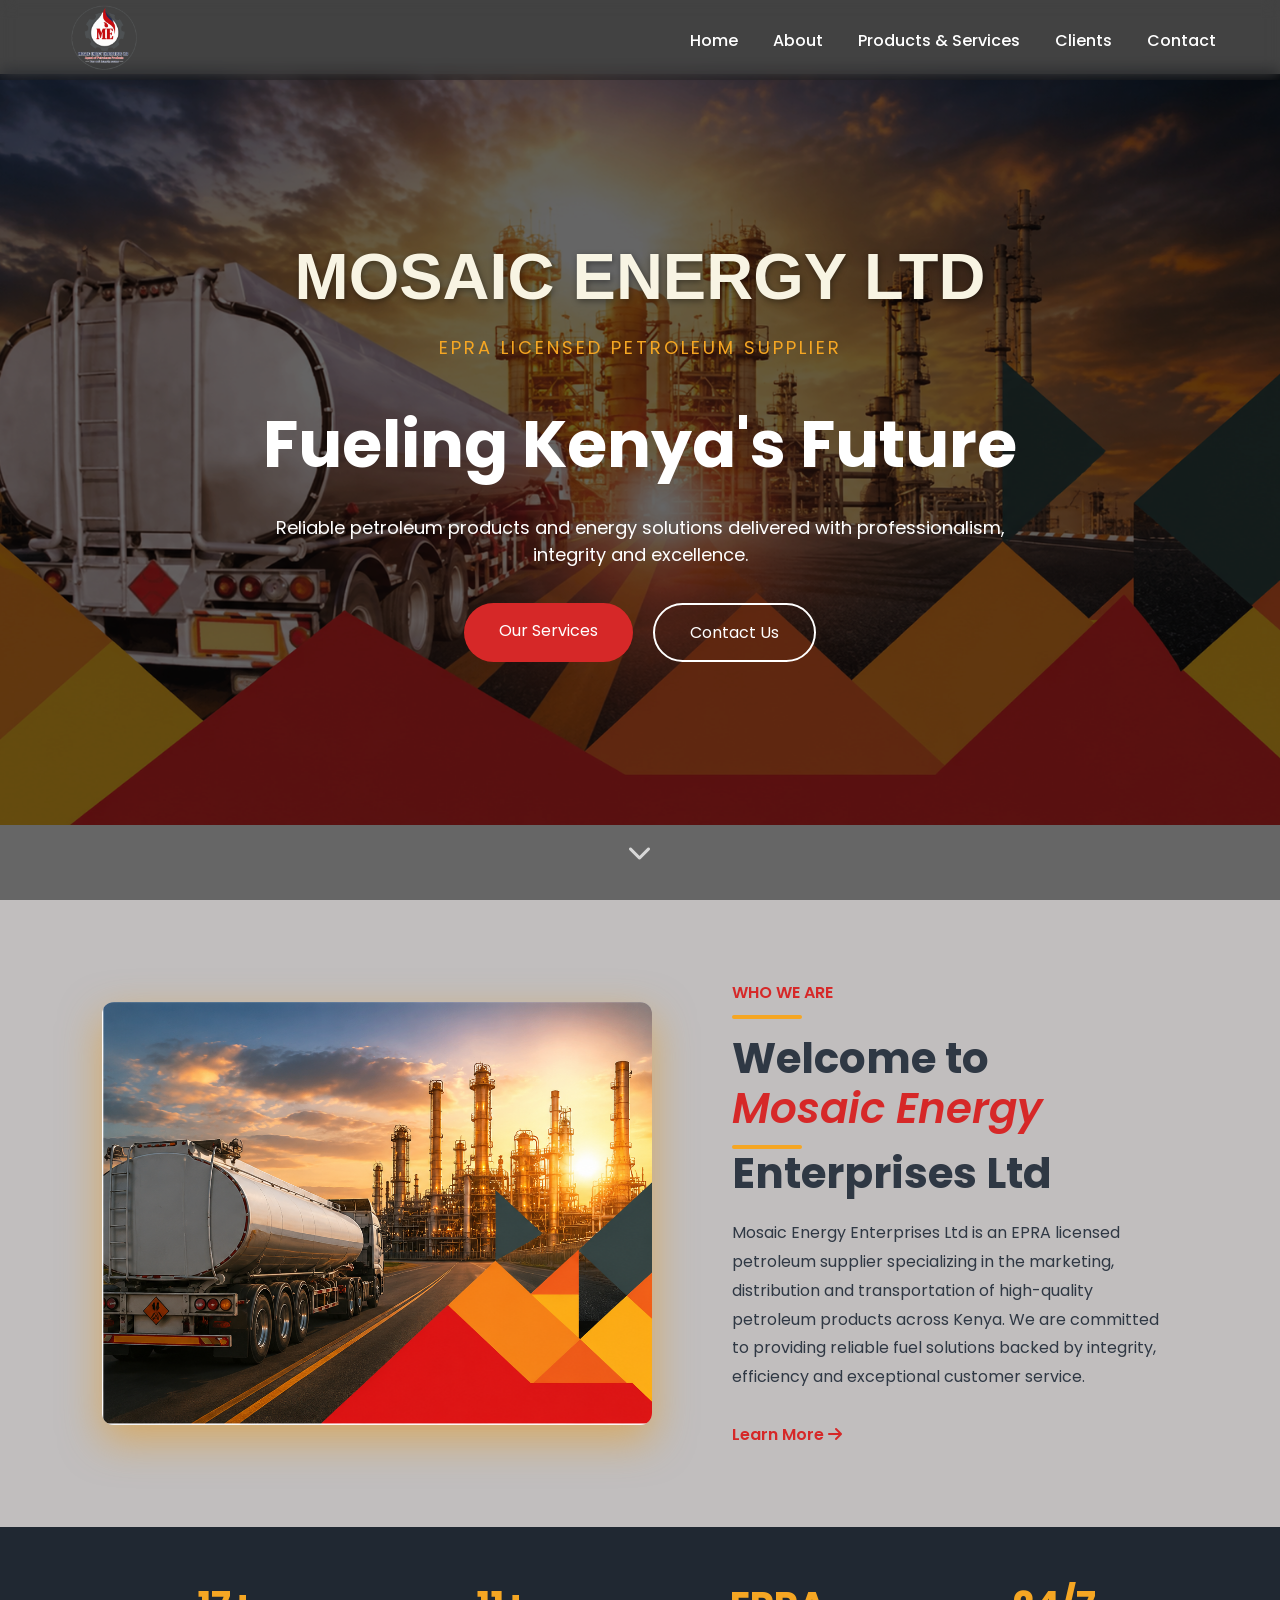
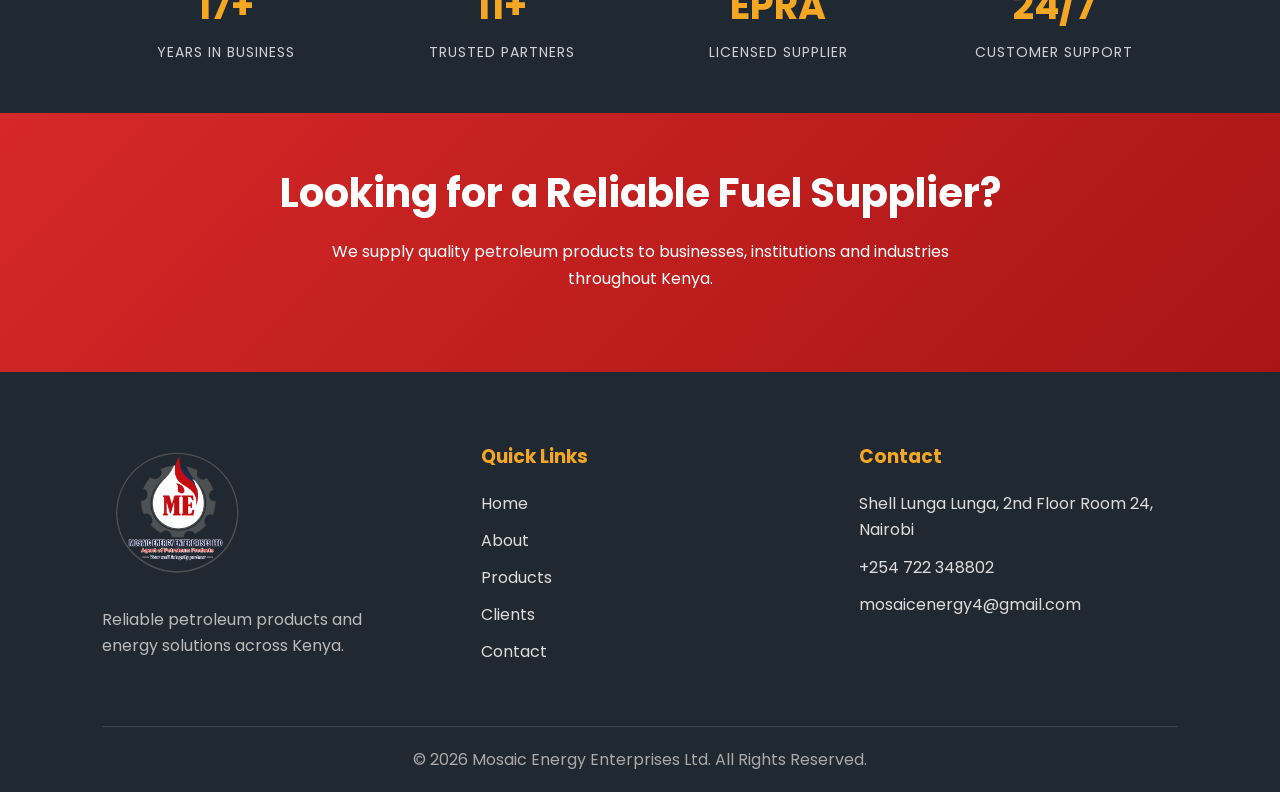
==== index.html @ 4f878bca "Fix HTML formatting and update styles" ====
<!DOCTYPE html>
<html lang="en">

<head>

    <!--==================== META ====================-->

    <meta charset="UTF-8">

    <meta name="viewport"
          content="width=device-width, initial-scale=1.0">

    <title>Mosaic Energy Enterprises Ltd</title>

    <meta name="description"
          content="Mosaic Energy Enterprises Ltd is an EPRA licensed supplier of petroleum products and energy solutions across Kenya.">

    <!--==================== FAVICON ====================-->

    <link rel="icon"
          href="favicon.png">

    <!--==================== GOOGLE FONTS ====================-->

    <link rel="preconnect"
          href="https://fonts.googleapis.com">

    <link rel="preconnect"
          href="https://fonts.gstatic.com"
          crossorigin>

    <link href="https://fonts.googleapis.com/css2?family=Poppins:wght@300;400;500;600;700;800&display=swap"
          rel="stylesheet">

    <!--==================== FONT AWESOME ====================-->

    <link rel="stylesheet"
          href="https://cdnjs.cloudflare.com/ajax/libs/font-awesome/6.7.2/css/all.min.css">

    <!--==================== CSS ====================-->

    <link rel="stylesheet"
          href="style.css">

</head>

<body>


<!--==================== HEADER ====================-->

<header>

    <nav class="navbar">

        <a href="index.html"
           class="logo">

            <img src="logo.png"
                 alt="Mosaic Energy Logo">

        </a>


        <ul class="nav-links">

            <li><a href="index.html"
                   class="active">Home</a></li>

            <li><a href="about.html">About</a></li>

            <li><a href="products.html">Products & Services</a></li>

            <li><a href="clients.html">Clients</a></li>

            <li><a href="contact.html">Contact</a></li>

        </ul>
<button class="menu-btn" aria-label="Toggle navigation menu" aria-expanded="false">
    ☰
</button>


        </a>

    </nav>

</header>

<main>

<!--==================== HERO ====================-->

<section class="hero">

    <div class="hero-overlay"></div>

    <div class="hero-content">
<h1 style="font-family:'Outfit',sans-serif; color:#F8F4E3; font-weight:700; text-shadow: 1px 2px 6px rgba(0,0,0,0.4)"> MOSAIC ENERGY LTD</h1>

        <p class="hero-subtitle">

            EPRA LICENSED PETROLEUM SUPPLIER

        </p>

        <h1>

            Fueling Kenya's Future

        </h1>

        <p>

            Reliable petroleum products and energy
            solutions delivered with professionalism,
            integrity and excellence.

        </p>

        <div class="hero-buttons">

            <a href="services.html"
               class="btn-primary">

                Our Services

            </a>

            <a href="contact.html"
               class="btn-secondary">

                Contact Us

            </a>

        </div>

    </div>

    <a href="#welcome"
       class="scroll-down">

        <i class="fa-solid fa-chevron-down"></i>

    </a>

</section>



<!--==================== WELCOME ====================-->

<section class="welcome"
         id="welcome">

    <div class="welcome-image">

        <img src="about.png"
             alt="Fuel Tanker"
             loading="lazy">

    </div>


    <div class="welcome-text">

        <span>

            WHO WE ARE

        </span>

        <h2>

            Welcome to
            <span class="tahoma">Mosaic Energy</span> Enterprises Ltd

        </h2>

        <p>

            Mosaic Energy Enterprises Ltd is an EPRA licensed
            petroleum supplier specializing in the marketing,
            distribution and transportation of high-quality
            petroleum products across Kenya. We are committed
            to providing reliable fuel solutions backed by
            integrity, efficiency and exceptional customer
            service.

        </p>

        <a href="about.html"
        class="learn-btn">

            Learn More

            <i class="fa-solid fa-arrow-right"></i>

        </a>

    </div>

</section>

<!--==================== STATS ====================-->

<section class="stats">

    <div class="stat">
        <h3>17+</h3>
        <p>Years in Business</p>
    </div>

    <div class="stat">
        <h3>11+</h3>
        <p>Trusted Partners</p>
    </div>

    <div class="stat">
        <h3>EPRA</h3>
        <p>Licensed Supplier</p>
    </div>

    <div class="stat">
        <h3>24/7</h3>
        <p>Customer Support</p>
    </div>

</section>

<!--==================== CALL TO ACTION ====================-->

<section class="cta">

    <h2>

        Looking for a Reliable Fuel Supplier?

    </h2>

    <p>

        We supply quality petroleum products
        to businesses, institutions and industries
        throughout Kenya.

    </p>



</section>

</main>

<!--==================== FOOTER ====================-->

<footer>

    <div class="footer-container">

        <div class="footer-logo">

            <img src="logo.png"
                alt="Mosaic Energy Logo">

            <p>

                Reliable petroleum products and energy
                solutions across Kenya.

            </p>

        </div>


        <div class="footer-links">

            <h3>

                Quick Links

            </h3>

            <a href="index.html">Home</a>

            <a href="about.html">About</a>

            <a href="products.html">Products</a>

            <a href="clients.html">Clients</a>

            <a href="contact.html">Contact</a>

        </div>


        <div class="footer-contact">

            <h3>

                Contact

            </h3>

            <p>

                Shell Lunga Lunga,
                2nd Floor Room 24,
                Nairobi

            </p>

            <p>

                +254 722 348802

            </p>

            <p>

                mosaicenergy4@gmail.com

            </p>

        </div>

    </div>

    <div class="copyright">

        <p>

            © 2026 Mosaic Energy Enterprises Ltd.
            All Rights Reserved.

        </p>

    </div>

    

</footer>



<!--==================== JAVASCRIPT ====================-->

<script src="script.js"></script>

</body>

</html>
---- style.css ----
/*=========================
        GOOGLE FONT
==========================*/

@import url('https://fonts.googleapis.com/css2?family=Poppins:wght@300;400;500;600;700&display=swap');

/*=========================
        VARIABLES
==========================*/

:root{
    --color-primary:#d62828;
    --color-primary-dark:#a91515;
    --color-accent:#f5a623;
    --color-text:#2f3844;
    --color-text-light:#555;
    --color-bg-alt:#f7f7f7;
    --color-footer:#202832;
    --radius:12px;
    --shadow-sm:0 5px 20px rgba(0,0,0,.08);
    --shadow-md:0 15px 35px rgba(0,0,0,.12);
    --transition:.3s ease;
}

/*=========================
        RESET
==========================*/

*{
    margin:0;
    padding:0;
    box-sizing:border-box;
}

html{
    scroll-behavior:smooth;
}

body{
    font-family:'Poppins',sans-serif;
    color:var(--color-text);
    background:#fff;
    overflow-x:hidden;
}

img{
    max-width:100%;
    display:block;
}

a{
    text-decoration:none;
}

ul{
    list-style:none;
}

section{
    padding:80px 8%;
}

html, body {
    overflow-x: hidden;
    width: 100%;
}

/*=========================
        HEADER
==========================*/

header{
    position:fixed;
    top:0;
    left:0;
    width:100%;
    background:rgba(0,0,0,.35);
    backdrop-filter:blur(8px);
    z-index:1000;
    padding: 20px 0;
    transition: all .3s ease;
}

header.scrolled{
    background:rgba(15,17,20,.92);
    padding:12px 0;
    box-shadow:0 10px 30px rgba(0,0,0,.25);
}

/*=========================
    ACCESSIBILITY
==========================*/

a:focus-visible,
button:focus-visible,
input:focus-visible,
textarea:focus-visible{
    outline:2px solid var(--color-accent);
    outline-offset:3px;
}


.navbar{
    width:90%;
    max-width:1300px;
    margin:auto;
    display:flex;
    justify-content:space-between;
    align-items:center;
    padding:10px 0;
    height:40px;
}

.logo img{
    width:80px;
}

.nav-links{
    display:flex;
    gap:35px;
    align-items: center;
}

.nav-links a{
    color:#fff;
    font-weight:500;
    transition:.3s;
}

.nav-links a:hover,
.active{
    color:var(--color-accent);
}



/*=========================
        HERO
==========================*/

.hero{
    height:100vh;
    background:url(hero.png) center/cover no-repeat;
    display:flex;
    justify-content:center;
    align-items:center;
    text-align:center;
    position:relative;
}

.hero-overlay{
    position:absolute;
    inset:0;
    background:rgba(0,0,0,.6);
}

.hero-content{
    position:relative;
    color:#fff;
    width:80%;
    max-width:800px;
}

.hero-subtitle{
    color:var(--color-accent);
    letter-spacing:3px;
    margin-bottom:15px;
}

.hero h1{
    font-size:65px;
    margin-bottom:20px;
}

.hero-content p{
    font-size:18px;
    margin-bottom:35px;
}

.hero-buttons{
    display:flex;
    justify-content:center;
    gap:20px;
}

.btn-primary,
.btn-secondary{
    padding:15px 35px;
    border-radius:30px;
    transition:.3s;
}

.btn-primary{
    background:var(--color-primary);
    color:#fff;
}

.btn-primary:hover{
    background:var(--color-accent);
}

.btn-secondary{
    border:2px solid #fff;
    color:#fff;
}

.btn-secondary:hover{
    background:#fff;
    color:var(--color-primary);
}

.scroll-down{
    position:absolute;
    bottom:30px;
    left:50%;
    transform:translateX(-50%);
    color:rgba(255,255,255,.75);
    font-size:24px;
    animation:bounce 2s infinite;
    transition:var(--transition);
}

.scroll-down:hover{
    color:#fff;
}

@keyframes bounce{
    50%{
        transform:translate(-50%,10px);
    }
}


/*=========================
        WELCOME
==========================*/

.welcome{
    background:#c1bebe;
    display:flex;
    align-items:center;
    gap:80px;
    min-height:600px;
}


.welcome-text{
    flex:1;
}

.welcome-image img{
    width:100%;
    max-width:550px;
    border-radius:12px;
    box-shadow:0 15px 40px rgba(238,150,10,.5);
    flex:1;
}

.welcome-text span{
    color:var(--color-primary);
    font-weight:600;
}

.welcome-text span::after{
    content:"";
    display:block;
    width:70px;
    height:4px;
    background:var(--color-accent);
    margin-top:10px;
    border-radius:20px;
}
.tahoma{
    display:inline-block;
    font-family:'Poppins', sans-serif;
    font-style:italic;
    color:var(--color-primary);
    font-weight:700;
}

.welcome-text h2{
    font-size:42px;
    line-height:1.2;
    margin:15px 0 20px;
}
.welcome-text p{
    max-width:600px;
    margin-bottom:30px;
    line-height:1.8;
}

.learn-btn{
    color:var(--color-primary);
    font-weight:600;
}

.learn-btn:hover{
    color:var(--color-accent);
}

/*=========================
        CTA
==========================*/

.cta{
    background:linear-gradient(135deg,var(--color-primary),var(--color-primary-dark));
    color:#fff;
    text-align:center;
    padding: 50px 8%;
}

.cta h2{
    font-size:40px;
    margin-bottom:15px;
}

.cta p{
    max-width:650px;
    margin:0 auto 30px;
    line-height:1.7;
}

.cta .btn-primary{
    background:#fff;
    color:var(--color-primary);
    display:inline-block;
}

.cta .btn-primary:hover{
    background:var(--color-accent);
    color:#fff;
    transform:translateY(-3px);
}

.cta .btn-primary{
    transition:.3s ease;
}
/*=========================
        FOOTER
==========================*/

footer{
    background:var(--color-footer);
    color:#fff;
    padding:70px 8% 20px;
}

.footer-container{
    display:flex;
    justify-content:space-between;
    gap:60px;
    max-width:1200px;
    margin:auto;
}

.footer-logo,
.footer-links,
.footer-contact{
    flex:1;
}

.footer-logo img{
    width:150px;
    margin-bottom:15px;
}

.footer-logo p{
    color:#bbb;
    line-height:1.6;
}

.footer-links h3,
.footer-contact h3{
    color:var(--color-accent);
    margin-bottom:20px;
}

.footer-links a{
    display:block;
    color:#ddd;
    margin:12px 0;
    transition:.3s;
}

.footer-links a:hover{
    color:var(--color-accent);
    padding-left:5px;
}

.footer-contact p{
    color:#ddd;
    margin-bottom:12px;
    line-height:1.6;
}

.copyright{
    text-align:center;
    margin-top:50px;
    border-top:1px solid rgba(255,255,255,.15);
    padding-top:20px;
    color:#aaa;
}

.menu-btn{
    display:none;
    background:none;
    border:none;
    color:#fff;
    font-size:30px;
    cursor:pointer;
}


/*=========================
        ABOUT PAGE
==========================*/

/*=========================
        PAGE BANNER
==========================*/

.page-banner{
    height:45vh;
    background:url(hero.png) center/cover no-repeat;
    position:relative;
    display:flex;
    justify-content:center;
    align-items:center;
    text-align:center;
    margin-top:10px;
}

.banner-overlay{
    position:absolute;
    inset:0;
    background:rgba(0,0,0,.6);
}

.banner-content{
    position:relative;
    color:#fff;
}

.banner-content h1{
    font-size:55px;
    font-weight:700;
    letter-spacing:2px;
}

/*=========================
        ABOUT
==========================*/

.about-page{
    padding:80px 8%;
    display:flex;
    align-items:center;
    gap:70px;
    background:#fff;
}

.about-image,
.about-text{
    flex:1;
}

.about-image img{
    width:100%;
    border-radius:12px;
    box-shadow:0 15px 40px rgba(0,0,0,.15);
}

.about-text span{
    color:var(--color-primary);
    font-weight:600;
    letter-spacing:2px;
}

.about-text h2{
    font-size:45px;
    color:var(--color-text);
    margin:15px 0 25px;
}

.about-text p{
    color:#555;
    line-height:1.8;
    margin-bottom:20px;
}

.about-text a{
    color:var(--color-primary);
    font-weight:600;
}

.about-text a:hover{
    color:var(--color-accent);
}

/*=========================
    ABOUT SCROLL ANIMATION
==========================*/

.about-image,
.about-text{
    opacity:0;
    transition:all 1s ease;
}

.about-image{
    transform:translateX(-80px);
}

.about-text{
    transform:translateX(80px);
}

.about-image.show,
.about-text.show{
    opacity:1;
    transform:translateX(0);
}

/*=========================
      MISSION & VISION
==========================*/

.mission{
    background:#f7f7f7;
    padding:80px 8%;
    display:grid;
    grid-template-columns:repeat(2,1fr);
    gap:35px;
}

.card{
    background:#fff;
    padding:40px;
    border-radius:12px;
    box-shadow:0 10px 30px rgba(0,0,0,.08);
    transition:.3s;
}

.card:hover{
    transform:translateY(-8px);
}

.card h2{
    color:var(--color-primary);
    margin-bottom:20px;
    font-size:30px;
}



.card p{
    line-height:1.8;
    color:#555;
}

/*=========================
    CORPORATE OBJECTIVES
==========================*/

.objectives{
    padding:80px 8% 0;
    background:#fff;
}

.objectives h2{
    text-align:center;
    font-size:40px;
    color:var(--color-text);
    margin-bottom:40px;
}

.objectives ul,
.objectives1 ul{
    max-width:1100px;
    margin:0 auto;
    display:grid;
    grid-template-columns:repeat(2,1fr);
    gap:18px;
}

.objectives1{
    padding:0 8% 80px;
    background:#fff;
}

.objectives li,
.objectives1 li{
    background:#f4f3f3;
    padding:18px 25px;
    border-left:5px solid var(--color-primary);
    border-radius:8px;
    box-shadow:var(--shadow-sm);
    line-height:1.7;
    transition:var(--transition);
    display:flex;
    align-items:center;
    gap:12px;
}

.objectives li:hover,
.objectives1 li:hover{
    transform:translateY(-4px);
    box-shadow:var(--shadow-md);
}

.objectives li i,
.objectives1 li i{
    color:var(--color-primary);
    font-size:18px;
}

@media(max-width:700px){
    .objectives ul,
    .objectives1 ul{
        grid-template-columns:1fr;
    }
}

/*=========================
      COMPANY VALUES
==========================*/

.company-values{
    padding:80px 8%;
    background:#f4f4f4;
}

.company-values h2{
    text-align:center;
    font-size:40px;
    color:var(--color-text);
    margin-bottom:50px;
}

.values-grid{
    display:grid;
    grid-template-columns:repeat(3,1fr);
    gap:30px;
}

.value-card{
    background:#fff;
    padding:30px;
    border-radius:12px;
    box-shadow:0 10px 25px rgba(0,0,0,.08);
    transition:.3s;
}

.value-card:hover{
    transform:translateY(-8px);
}

.value-card h3{
    color:var(--color-primary);
    margin-bottom:18px;
    font-size:24px;
}

.value-card p{
    color:#555;
    line-height:1.8;
}

.value-card ul{
    padding-left:20px;
}

.value-card li{
    margin-bottom:10px;
    color:#555;
    line-height:1.7;
}

/*==clients==*/
.client {
    display: flex;
    justify-content: center;
    align-items: center;
    gap: 40px;
    flex-wrap: wrap;
    padding: 30px;
}

.client-intro{
    text-align:center;
    max-width:650px;
    margin:-25px auto 30px;
    color:var(--color-text-light);
    line-height:1.7;
}

.client-card {
    width: 120px;
    padding: 10px;
    background: transparent;
    border-radius: 0;
    box-shadow: none;
    text-align: center;
    transition: transform var(--transition);
}

.client-card img {
    width: 70px;
    height: 50px;
    object-fit: contain;
}

.client-card h3 {
    font-size: 0.85rem;
    font-weight: 500;
    color: var(--color-primary);
    margin-top: 8px;
    font-family: 'Poppins', sans-serif;
}

.client-card:hover {
    transform: translateY(-3px);
}

/*=========================
        STATS STRIP
==========================*/

.stats{
    background:var(--color-footer);
    color:#fff;
    padding:50px 8%;
    display:grid;
    grid-template-columns:repeat(4,1fr);
    gap:30px;
    text-align:center;
}

.stats .stat h3{
    font-size:38px;
    color:var(--color-accent);
    margin-bottom:8px;
    font-weight:700;
}

.stats .stat p{
    color:#cfd3d8;
    letter-spacing:1px;
    font-size:14px;
    text-transform:uppercase;
}

@media(max-width:700px){
    .stats{
        grid-template-columns:repeat(2,1fr);
    }
}

/*=========================
    PRODUCTS / SERVICES CARDS
==========================*/

.products-page,
.services-grid{
    max-width:1200px;
    margin:0 auto;
}

.products-page h1{
    text-align:center;
    font-size:40px;
    color:var(--color-text);
    margin-bottom:45px;
}

.products-page .value-card,
.services-grid .card{
    display:flex;
    flex-direction:column;
    gap:14px;
}

.products-page{
    display:grid;
    grid-template-columns:repeat(3,1fr);
    gap:30px;
    padding:80px 8%;
}
.products-head h2{
    font-size: 40px;
}
.services-grid{
    display:grid;
    grid-template-columns:repeat(2,1fr);
    gap:30px;
    padding:80px 8%;
}

.card-icon,
.value-card .card-icon{
    width:56px;
    height:56px;
    border-radius:50%;
    background:rgba(214,40,40,.1);
    display:flex;
    align-items:center;
    justify-content:center;
    font-size:24px;
    color:var(--color-primary);
}

.services-grid .card h2{
    font-size:22px;
    color:var(--color-text);
}

.services-grid .card p{
    color:var(--color-text-light);
}

@media(max-width:900px){
    .products-page{
        grid-template-columns:repeat(2,1fr);
    }
    .services-grid{
        grid-template-columns:1fr;
    }
}

@media(max-width:600px){
    .products-page{
        grid-template-columns:1fr;
        padding:60px 20px;
    }
}

/*=========================
        CONTACT PAGE
==========================*/

.contact-container{
    max-width:1100px;
    margin:0 auto;
    display:grid;
    grid-template-columns:1fr 1.3fr;
    gap:60px;
    padding:80px 8%;
}

.contact-info h2{
    font-size:34px;
    color:var(--color-text);
    margin-bottom:20px;
}

.contact-info > p{
    color:var(--color-text-light);
    margin-bottom:30px;
    line-height:1.7;
}

.contact-detail{
    display:flex;
    align-items:flex-start;
    gap:16px;
    margin-bottom:26px;
}

.contact-detail i{
    width:44px;
    height:44px;
    min-width:44px;
    border-radius:50%;
    background:rgba(214,40,40,.1);
    color:var(--color-primary);
    display:flex;
    align-items:center;
    justify-content:center;
    font-size:16px;
}

.contact-detail h4{
    font-size:15px;
    color:var(--color-text);
    margin-bottom:4px;
}

.contact-detail p{
    color:var(--color-text-light);
    line-height:1.6;
}

.map-container {
    background: white;
    padding: 25px;
    border-radius: 15px;
    box-shadow: 0 5px 20px rgba(0,0,0,0.08);
}

.map-container h2 {
    margin-bottom: 10px;
}

.map-container p {
    margin-bottom: 20px;
}

.map-container iframe {
    width: 100%;
    height: 350px;
    border-radius: 12px;
}

@media(max-width:900px){
    .contact-container{
        grid-template-columns:1fr;
    }
}

@media(max-width:600px){
    .form-row{
        grid-template-columns:1fr;
    }
    .contact-form{
        padding:30px 22px;
    }
}

/*=========================
    RESPONSIVE
==========================*/

@media(max-width:900px){

    .about-page{
        flex-direction:column;
        text-align:center;
    }

    .about-image img{
        max-width:500px;
        margin:auto;
    }

    .mission{
        grid-template-columns:1fr;
    }

    .values-grid{
        grid-template-columns:repeat(2,1fr);
    }

}

@media(max-width:600px){

    .page-banner{
        height:30vh;
    }

    .banner-content h1{
        font-size:38px;
    }

    .about-page{
        padding:60px 20px;
    }

    .about-text h2{
        font-size:34px;
    }

    .about-image img{
        max-width:280px;
    }

    .mission{
        padding:60px 20px;
    }

    .card{
        padding:25px;
    }

    .objectives{
        padding:60px 20px;
    }

    .objectives h2,
    .company-values h2{
        font-size:30px;
    }

    .company-values{
        padding:60px 20px;
    }

    .values-grid{
        grid-template-columns:1fr;
    }

}
/*=========================
        RESPONSIVE
==========================*/
@media (max-width:900px){

    .navbar{
        width:95%;
    }

    .nav-links{
        gap:20px;
    }

    .nav-links a{
        font-size:14px;
    }

    .quote-btn{
        padding:12px 18px;
        margin-left:20px;
    }

    .hero h1{
        font-size:50px;
    }

    .welcome{
        flex-direction:column;
        text-align:center;
    }

    .welcome-image img{
        width:400px;
        margin:auto;
    }

    .footer-container{
        flex-direction:column;
        text-align:center;
    }
}

@media (max-width:600px){

    /* Header */
    header{
        background:rgba(0,0,0,.85);
    }

    .navbar{
        width:100%;
        padding:12px 20px;
        display:flex;
        justify-content:space-between;
        align-items:center;
    }

    .logo img{
        width:70px;
    }

    .menu-btn{
    display:block;
}

 
    .quote-btn{
        display:none;
    }

    .nav-links{
        display:none;
    }

    .nav-links.show-menu{
        display:flex;
        flex-direction:column;
        position:absolute;
        top:100%;
        left:0;
        width:100%;
        background:var(--color-footer);
        padding:20px 0;
        text-align:center;
        gap:20px;
    }

    .nav-links a{
        color:#fff;
        font-size:17px;
    }
    
.hero{
    min-height:100vh;
    height:auto;
    background:url(hero-mobile.png) center center/cover no-repeat;
    display:flex;
    flex-direction:column;
    justify-content:center;
    align-items:center;
    text-align:center;
    padding:120px 20px 80px;
    position:relative;
}

.hero-content{
    width:100%;
    max-width:500px;
}

    .hero h1{
        font-size:38px;
        line-height:1.2;
    }

    .hero-content p{
        font-size:15px;
    }


.hero-buttons{
    flex-direction:column;
    gap:15px;
}

}
/* WELCOME SCROLL ANIMATION */

.welcome-image,
.welcome-text{
    opacity:0;
    transition:all 1s ease;
}

.welcome-image{
    transform:translateX(-80px);
}

.welcome-text{
    transform:translateX(80px);
}

.welcome-image.show,
.welcome-text.show{
    opacity:1;
    transform:translateX(0);
}


/*=========================
    HERO TEXT ANIMATION
==========================*/

.hero-subtitle{
    opacity:0;
    animation: heroUp 0.8s ease forwards;
}

.hero h1{
    opacity:0;
    animation: heroUp 0.8s ease forwards;
    animation-delay:0.3s;
}

.hero-content > p:not(.hero-subtitle){
    opacity:0;
    animation: heroUp 0.8s ease forwards;
    animation-delay:0.6s;
}

.hero-buttons{
    opacity:0;
    animation: heroUp 0.8s ease forwards;
    animation-delay:0.9s;
}


@keyframes heroUp{

    from{
        opacity:0;
        transform:translateY(40px);
    }

    to{
        opacity:1;
        transform:translateY(0);
    }

}

/*=========================
      HERO IMAGE ZOOM
==========================*/

.hero{
    animation: heroZoom 8s ease-out forwards;
}

@keyframes heroZoom{

    from{
        background-size:100%;
    }

    to{
        background-size:110%;
    }

}
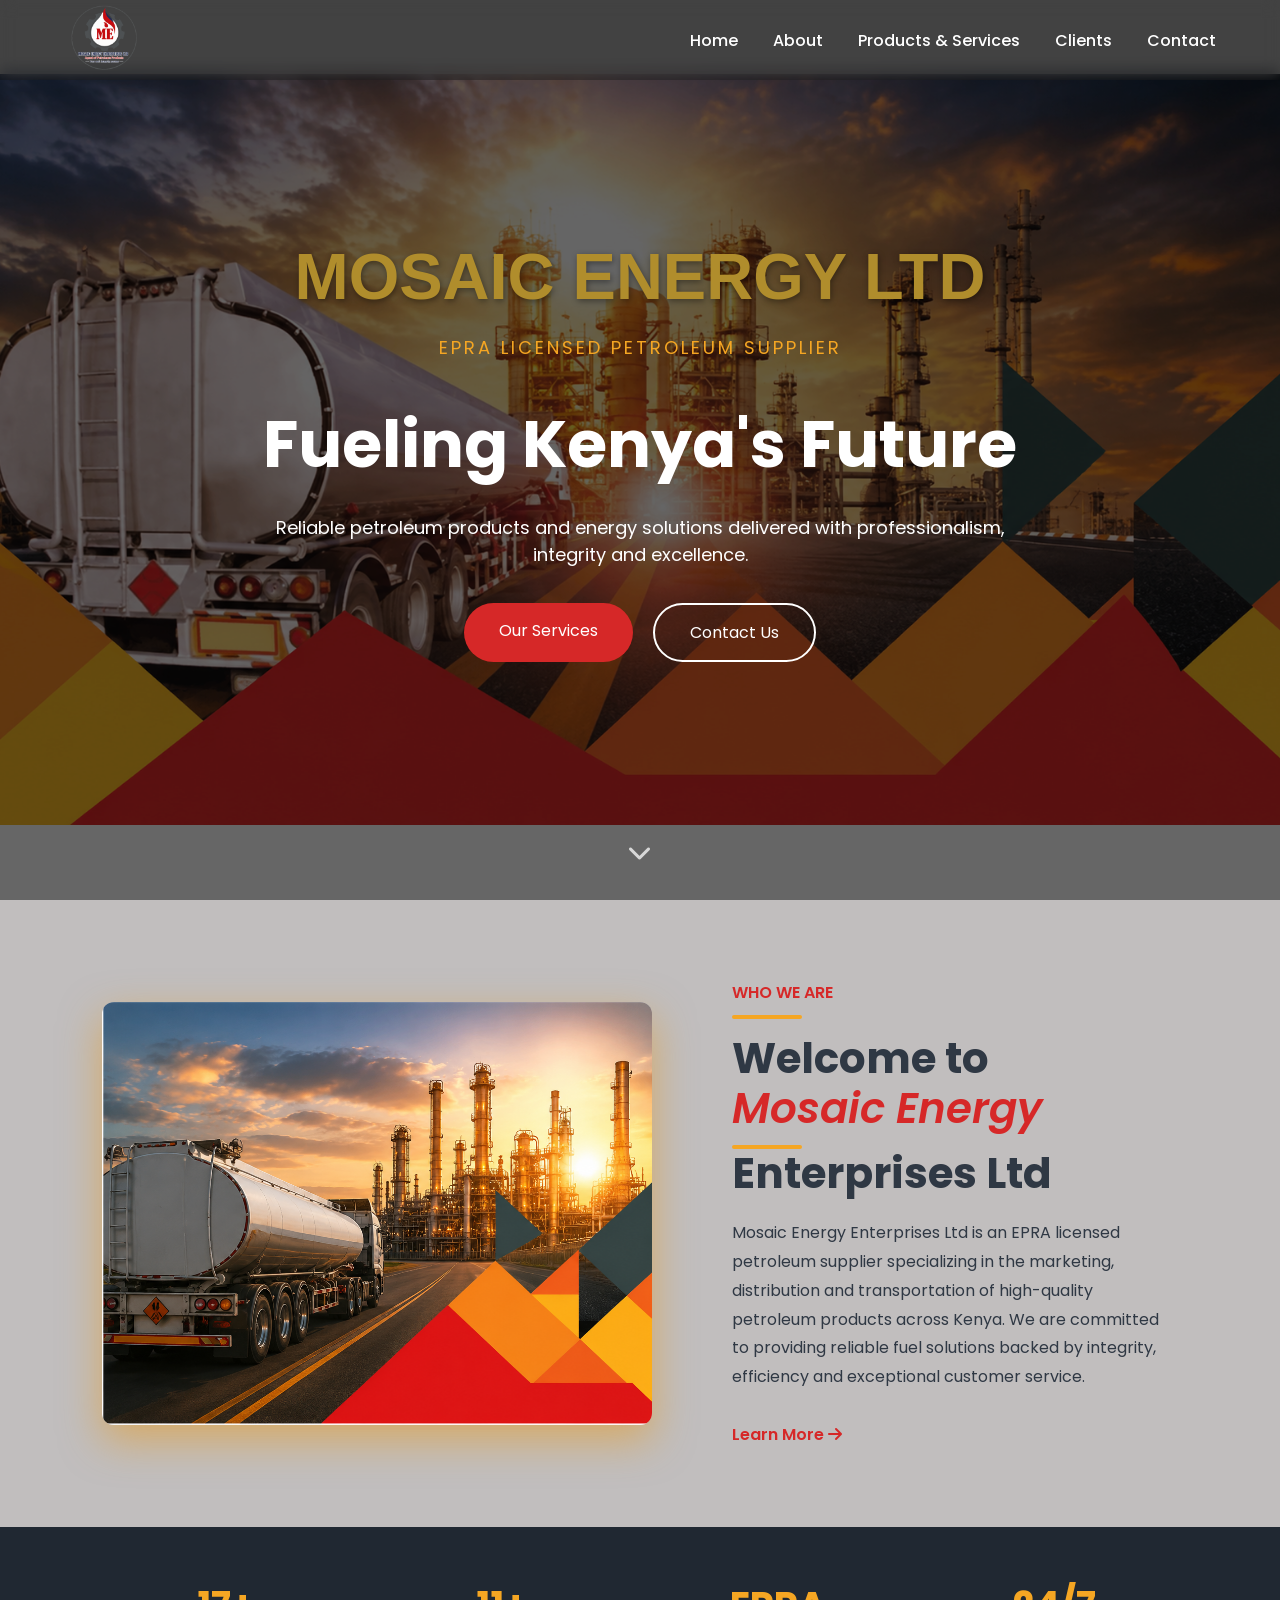
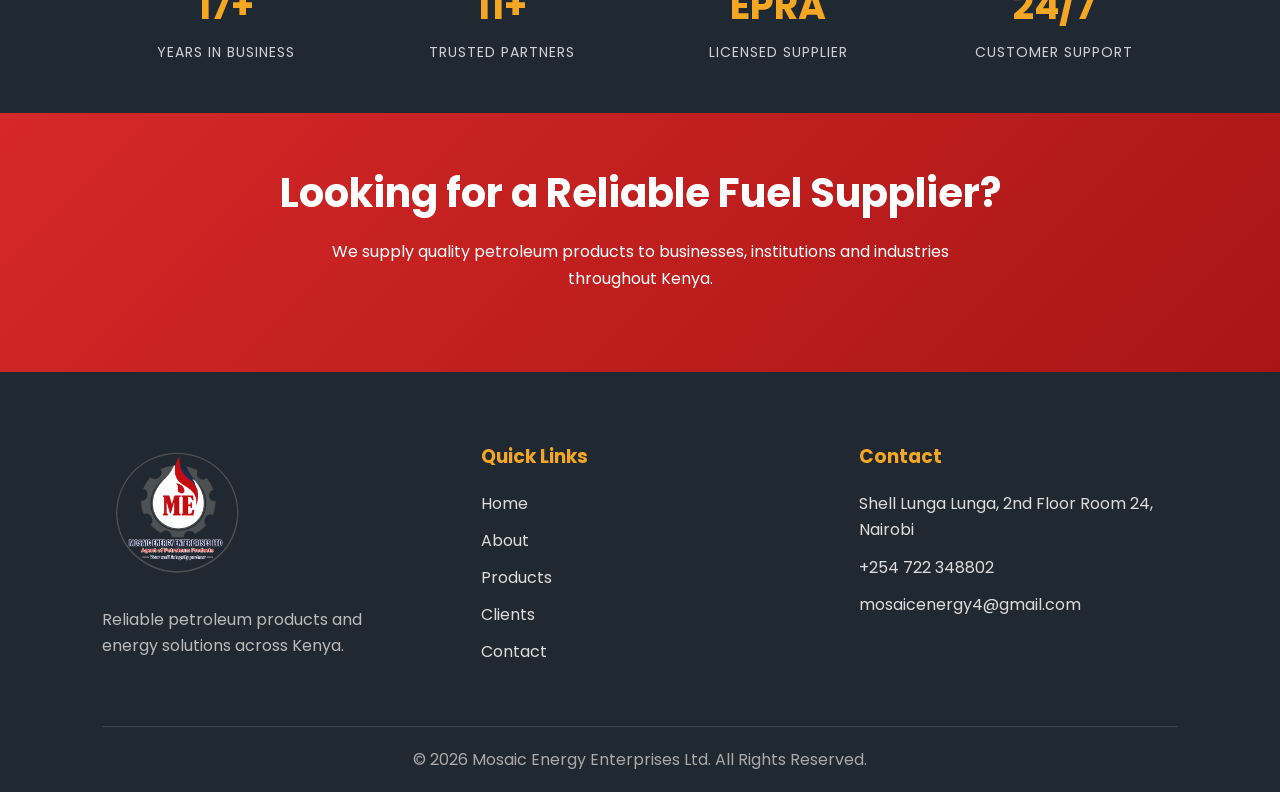
==== commit 9e7ed83a: "Update index.html" ====
--- a/index.html
+++ b/index.html
@@ -96,7 +96,7 @@
     <div class="hero-overlay"></div>
 
     <div class="hero-content">
-<h1 style="font-family:'Outfit',sans-serif; color:#F8F4E3; font-weight:700; text-shadow: 1px 2px 6px rgba(0,0,0,0.4)"> MOSAIC ENERGY LTD</h1>
+<h1 style="font-family:'Outfit',sans-serif; color:#B08D2C; font-weight:700; text-shadow: 1px 2px 6px rgba(0,0,0,0.4)"> MOSAIC ENERGY LTD</h1>
 
         <p class="hero-subtitle">
 
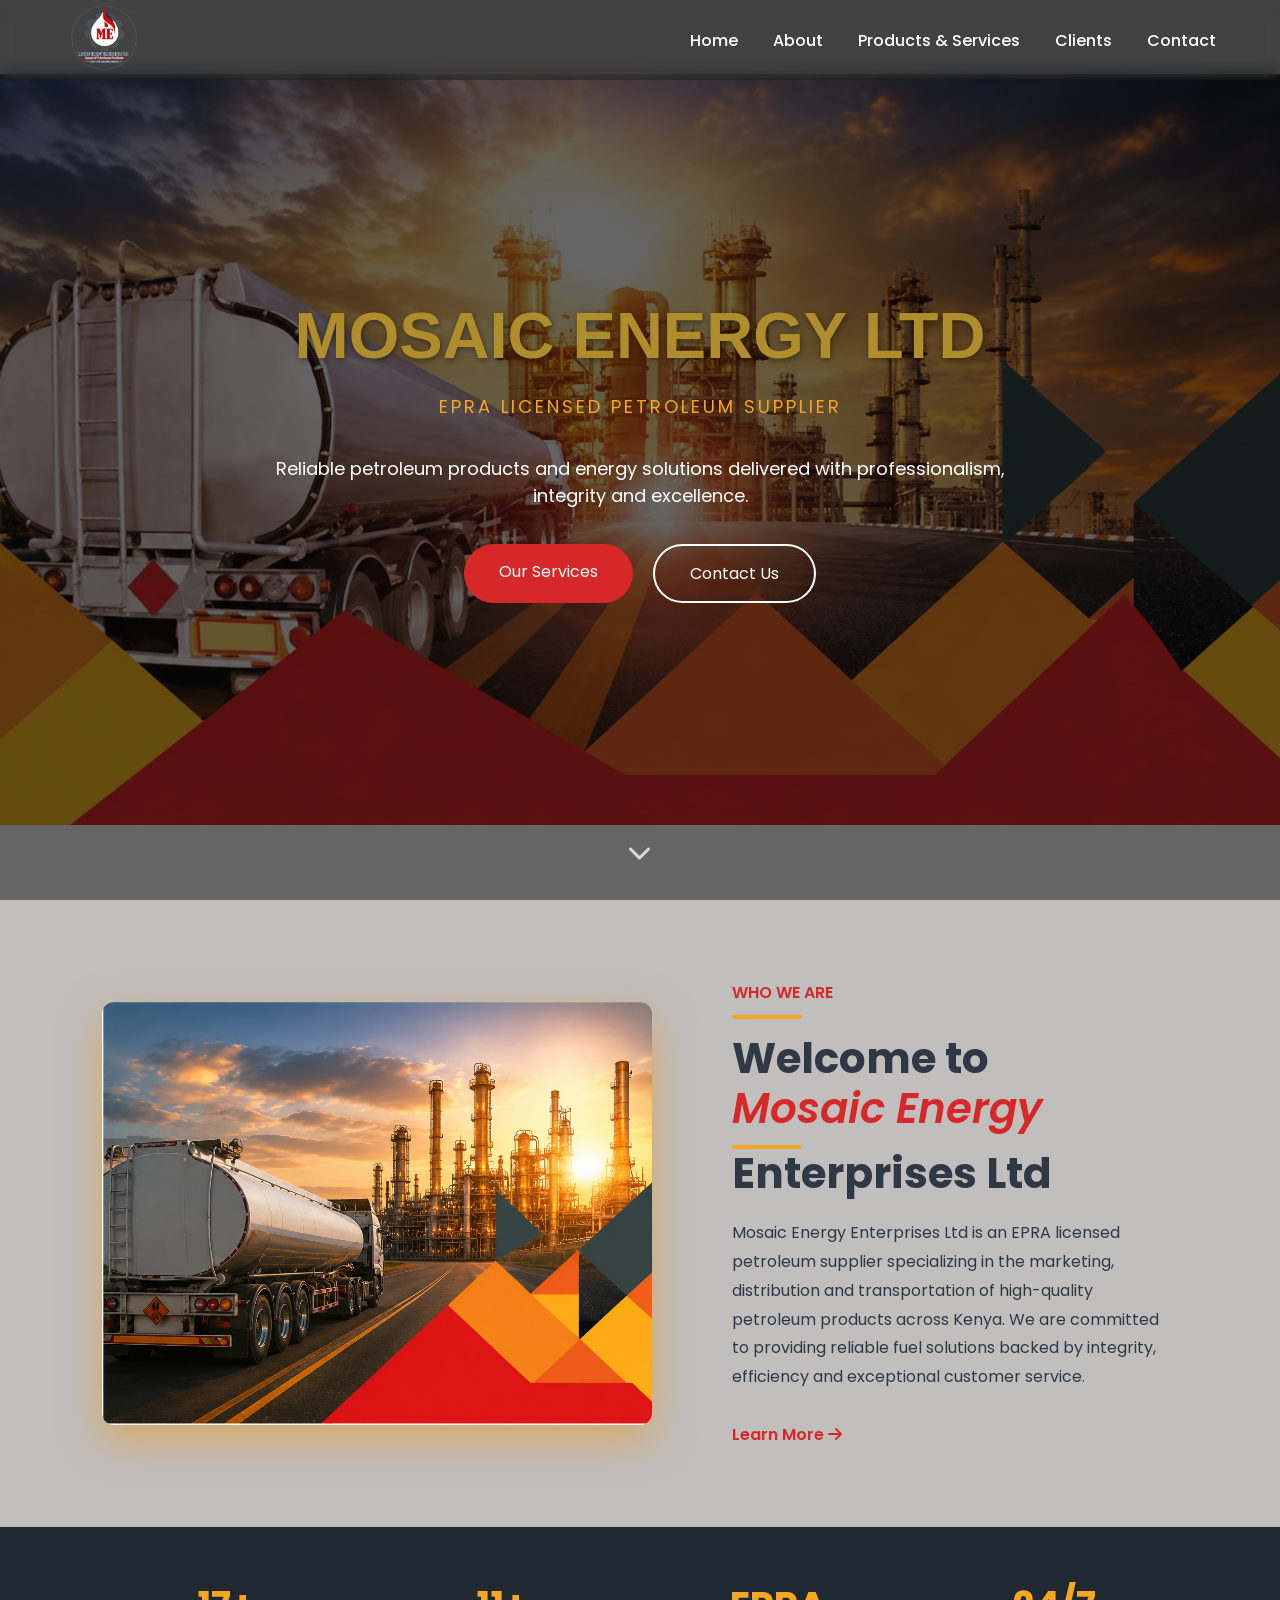
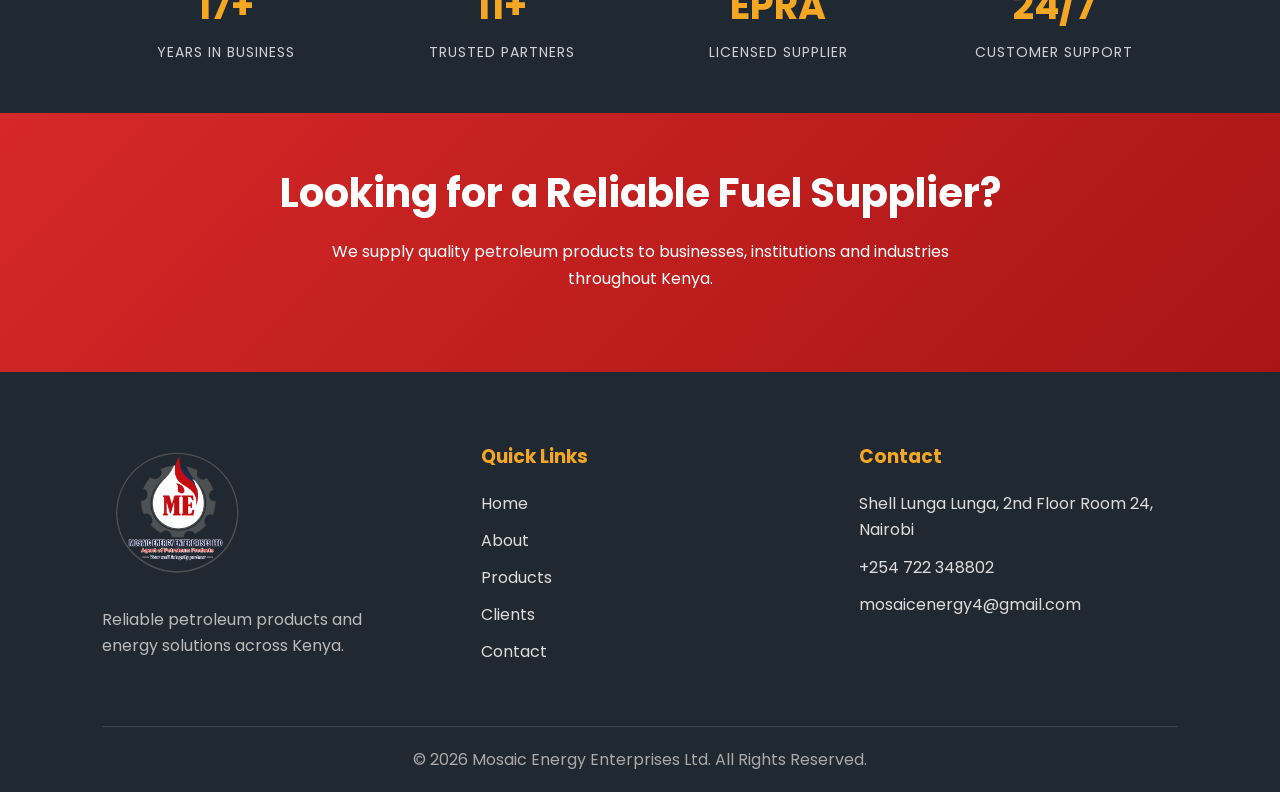
==== commit 63a92567: "Update index.html" ====
--- a/index.html
+++ b/index.html
@@ -104,11 +104,7 @@
 
         </p>
 
-        <h1>
-
-            Fueling Kenya's Future
-
-        </h1>
+
 
         <p>
 
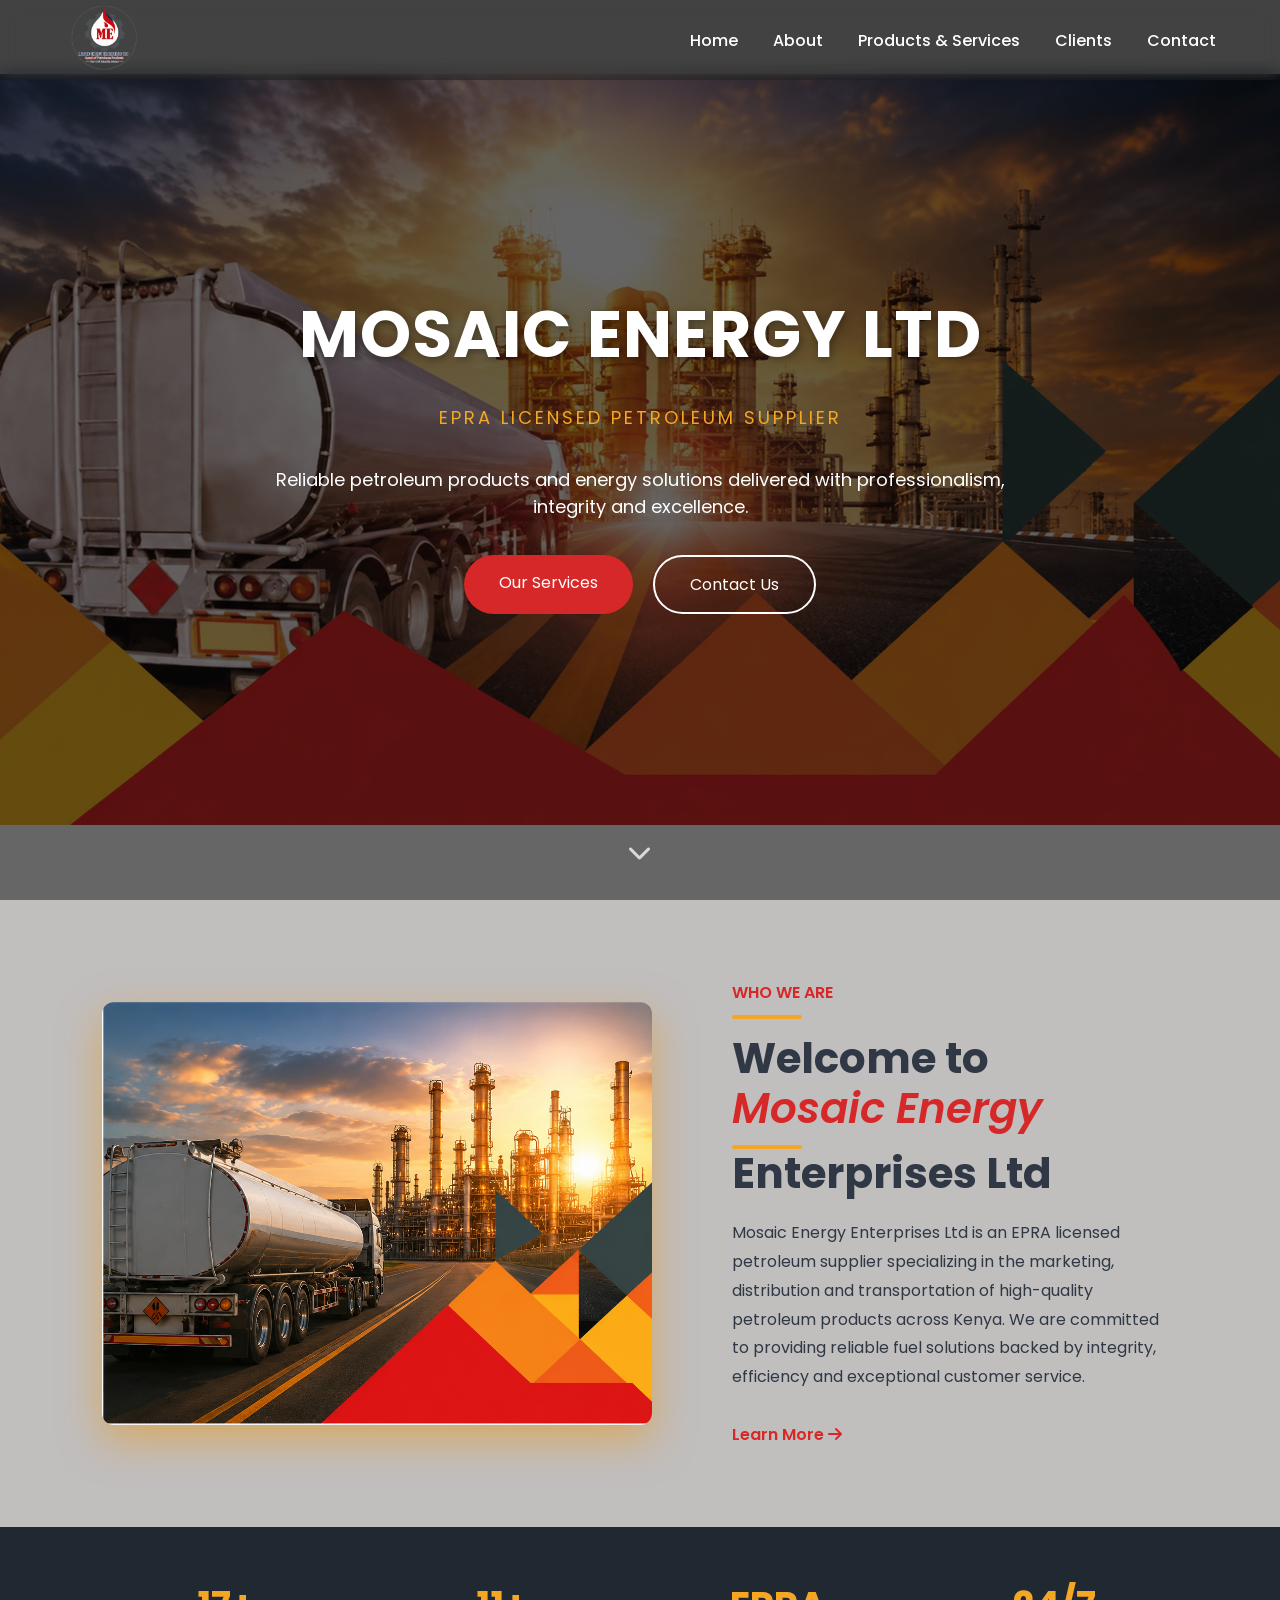
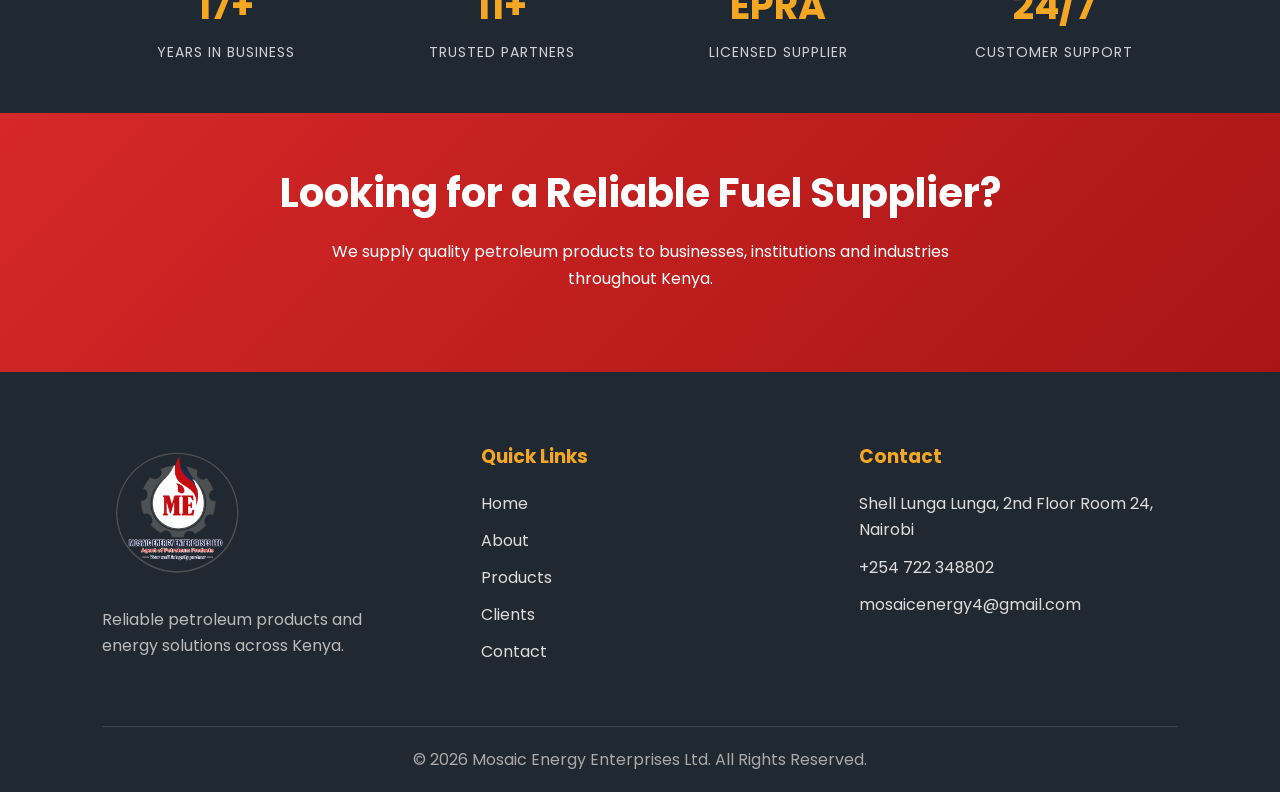
==== commit 96f819a6: "Fix HTML formatting and improve structure" ====
--- a/index.html
+++ b/index.html
@@ -96,7 +96,10 @@
     <div class="hero-overlay"></div>
 
     <div class="hero-content">
-<h1 style="font-family:'Outfit',sans-serif; color:#B08D2C; font-weight:700; text-shadow: 1px 2px 6px rgba(0,0,0,0.4)"> MOSAIC ENERGY LTD</h1>
+<h1 style="color:#FFFFFF;
+           font-weight:700;
+           letter-spacing:1px;
+           text-shadow:2px 2px 8px rgba(0,0,0,0.35);">MOSAIC ENERGY LTD</h1>
 
         <p class="hero-subtitle">
 
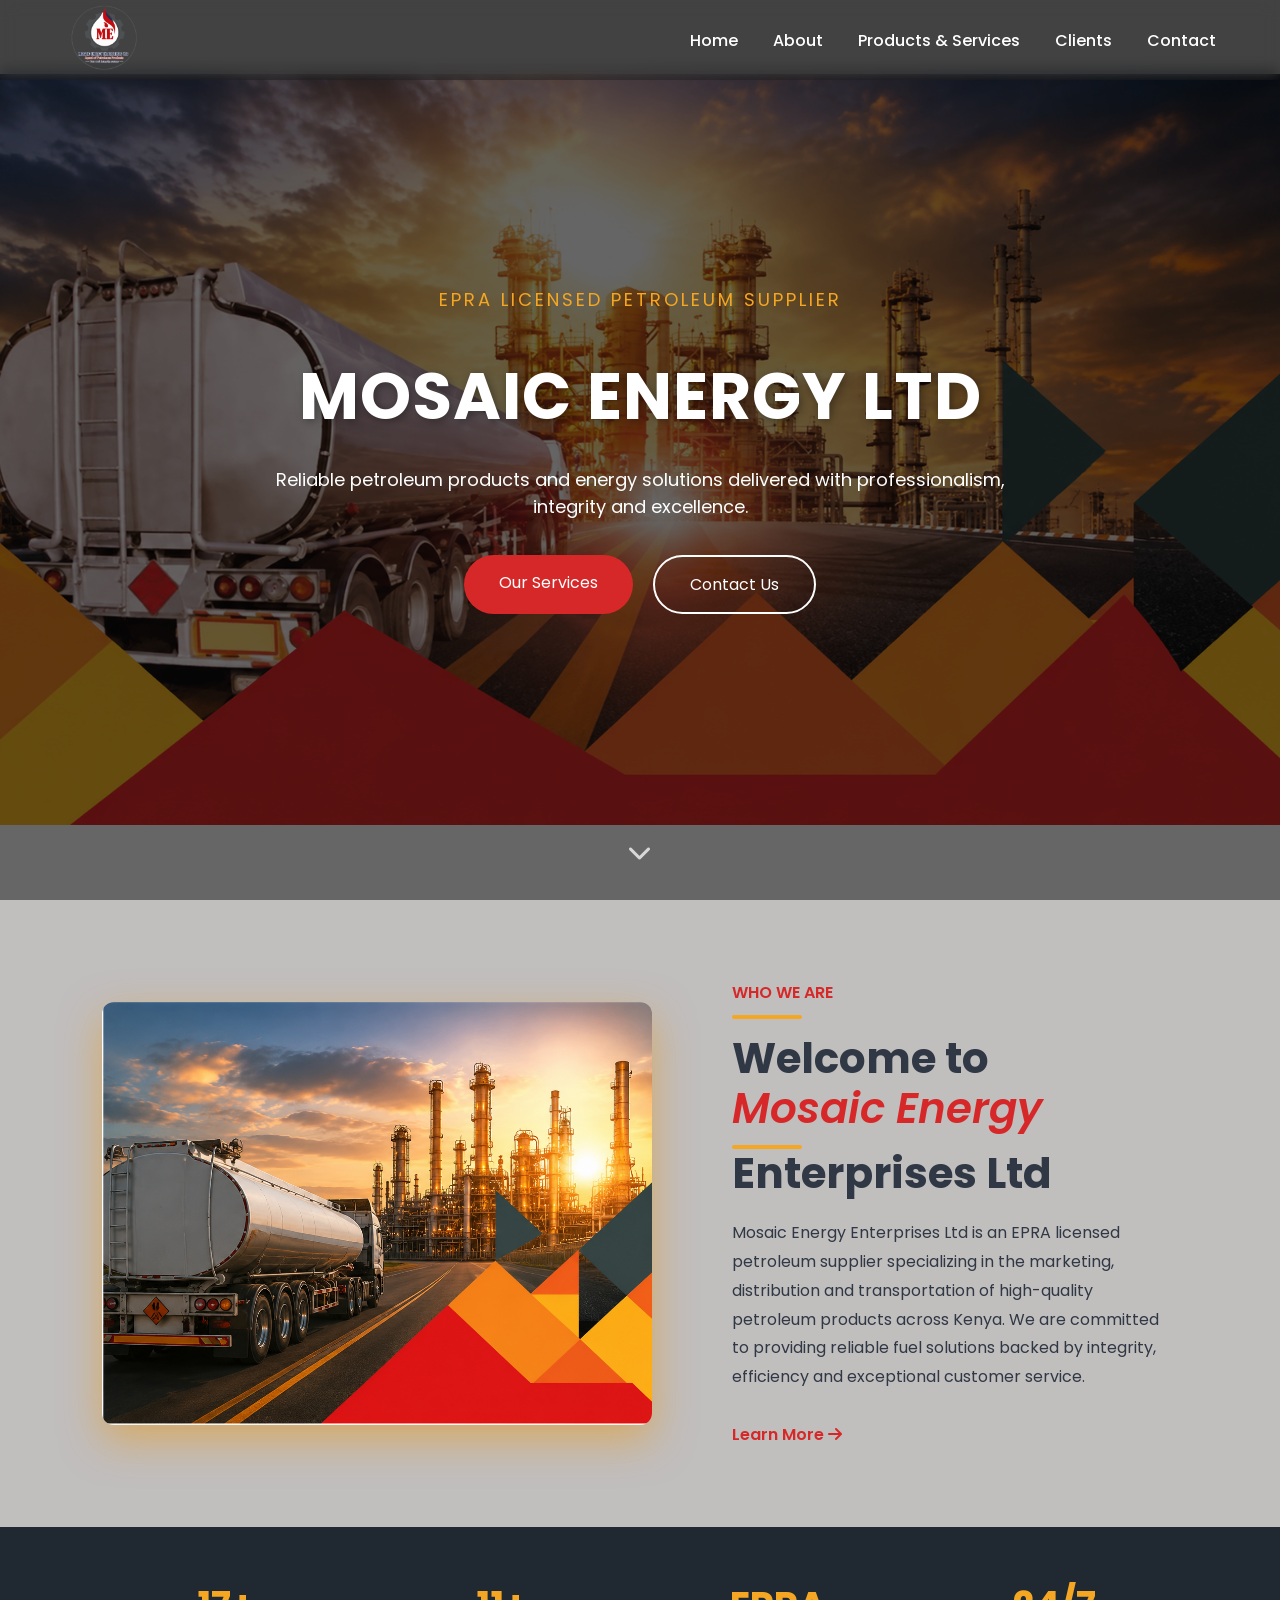
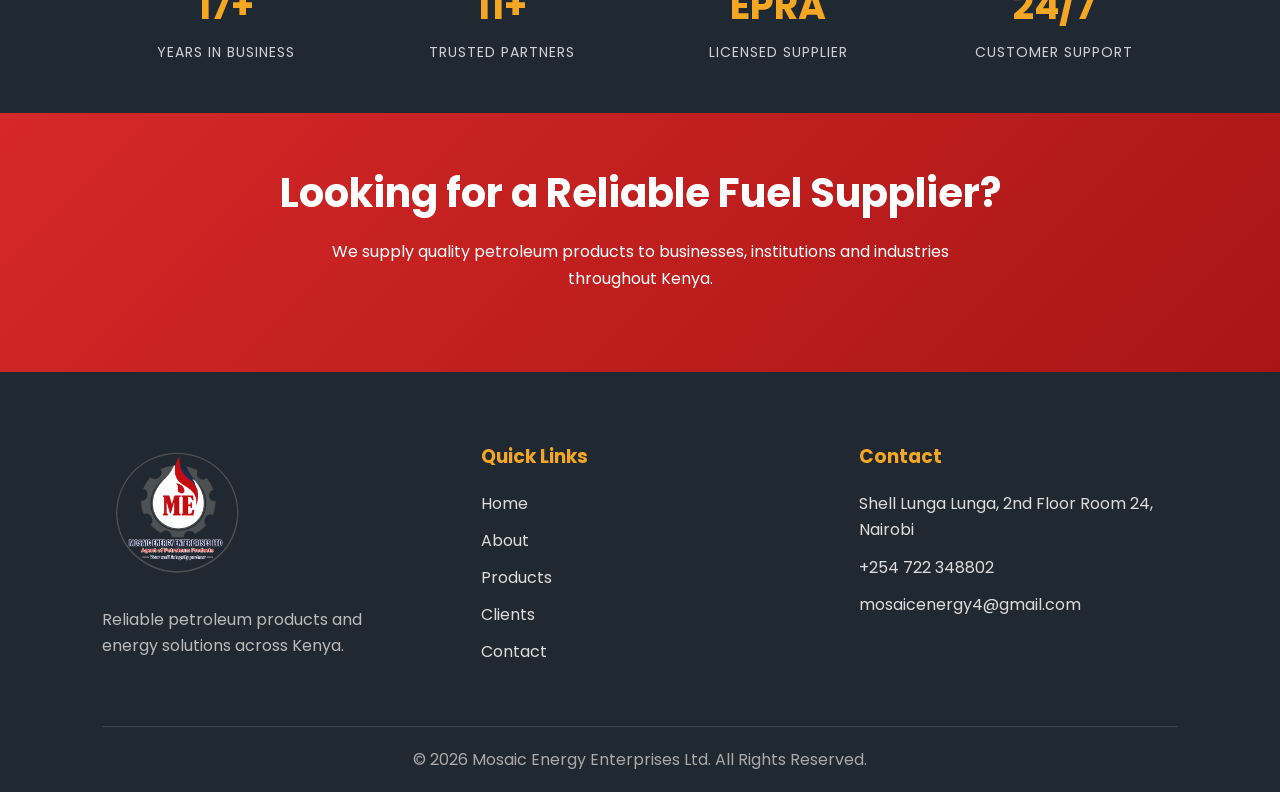
==== commit d4d7b03c: "Update index.html" ====
--- a/index.html
+++ b/index.html
@@ -96,18 +96,18 @@
     <div class="hero-overlay"></div>
 
     <div class="hero-content">
+
+                <p class="hero-subtitle">
+
+            EPRA LICENSED PETROLEUM SUPPLIER
+
+        </p>
+
+
 <h1 style="color:#FFFFFF;
            font-weight:700;
            letter-spacing:1px;
            text-shadow:2px 2px 8px rgba(0,0,0,0.35);">MOSAIC ENERGY LTD</h1>
-
-        <p class="hero-subtitle">
-
-            EPRA LICENSED PETROLEUM SUPPLIER
-
-        </p>
-
-
 
         <p>
 
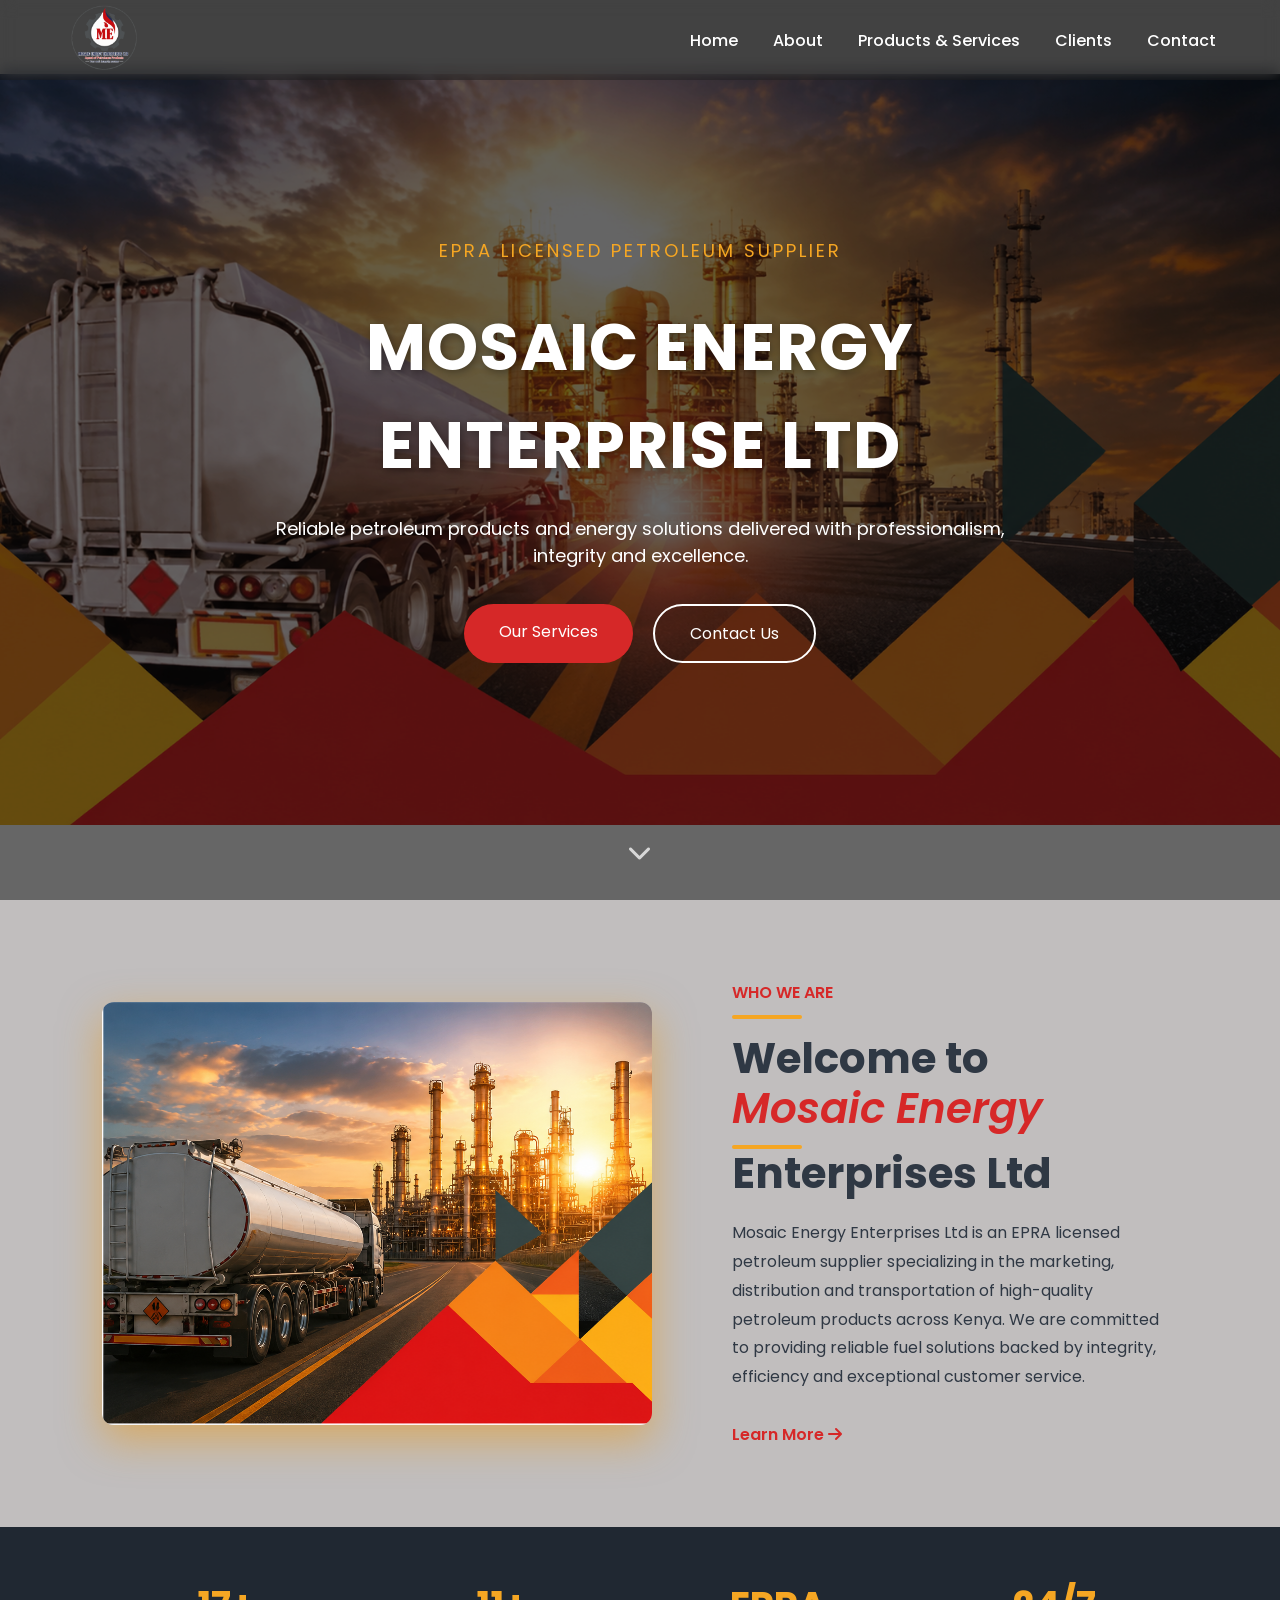
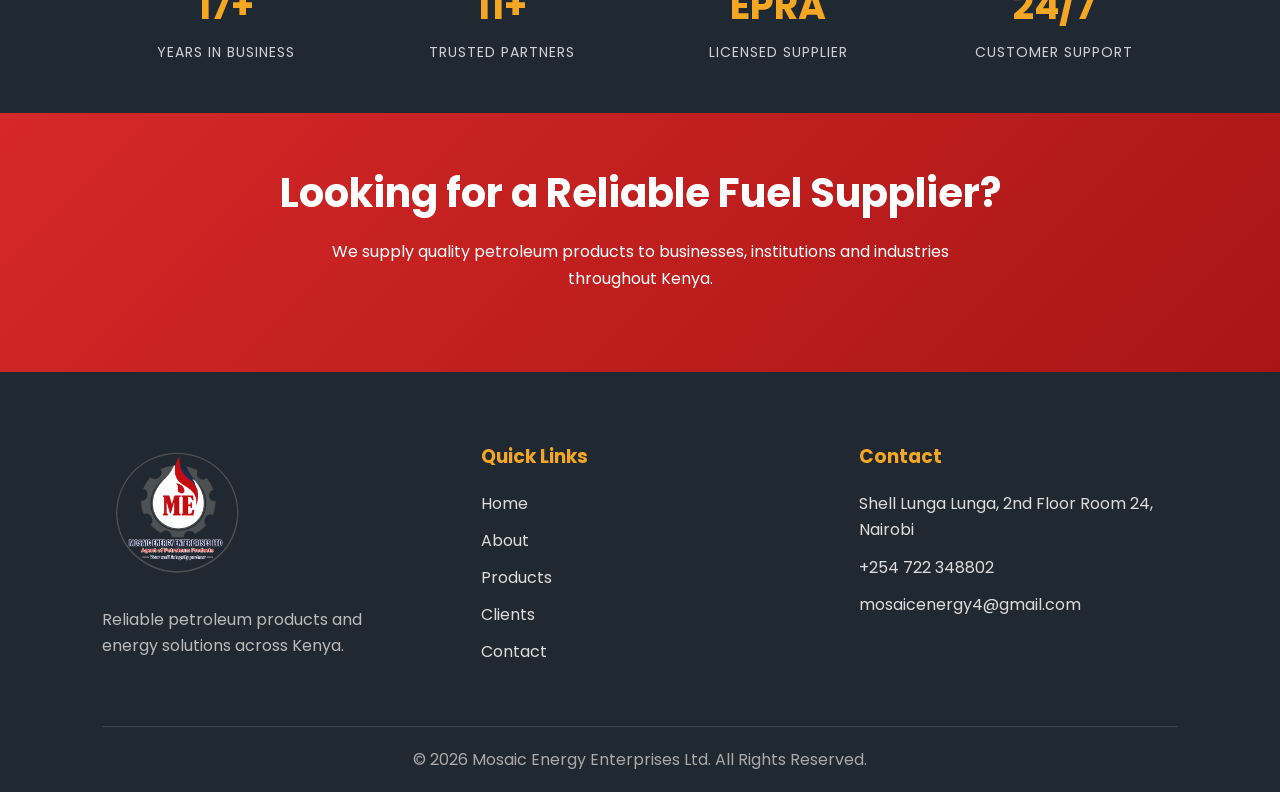
==== commit bb5995a5: "Fix HTML formatting and structure" ====
--- a/index.html
+++ b/index.html
@@ -107,7 +107,7 @@
 <h1 style="color:#FFFFFF;
            font-weight:700;
            letter-spacing:1px;
-           text-shadow:2px 2px 8px rgba(0,0,0,0.35);">MOSAIC ENERGY LTD</h1>
+           text-shadow:2px 2px 8px rgba(0,0,0,0.35);">MOSAIC ENERGY ENTERPRISE LTD</h1>
 
         <p>
 
@@ -119,7 +119,7 @@
 
         <div class="hero-buttons">
 
-            <a href="services.html"
+            <a href="products.html"
                class="btn-primary">
 
                 Our Services
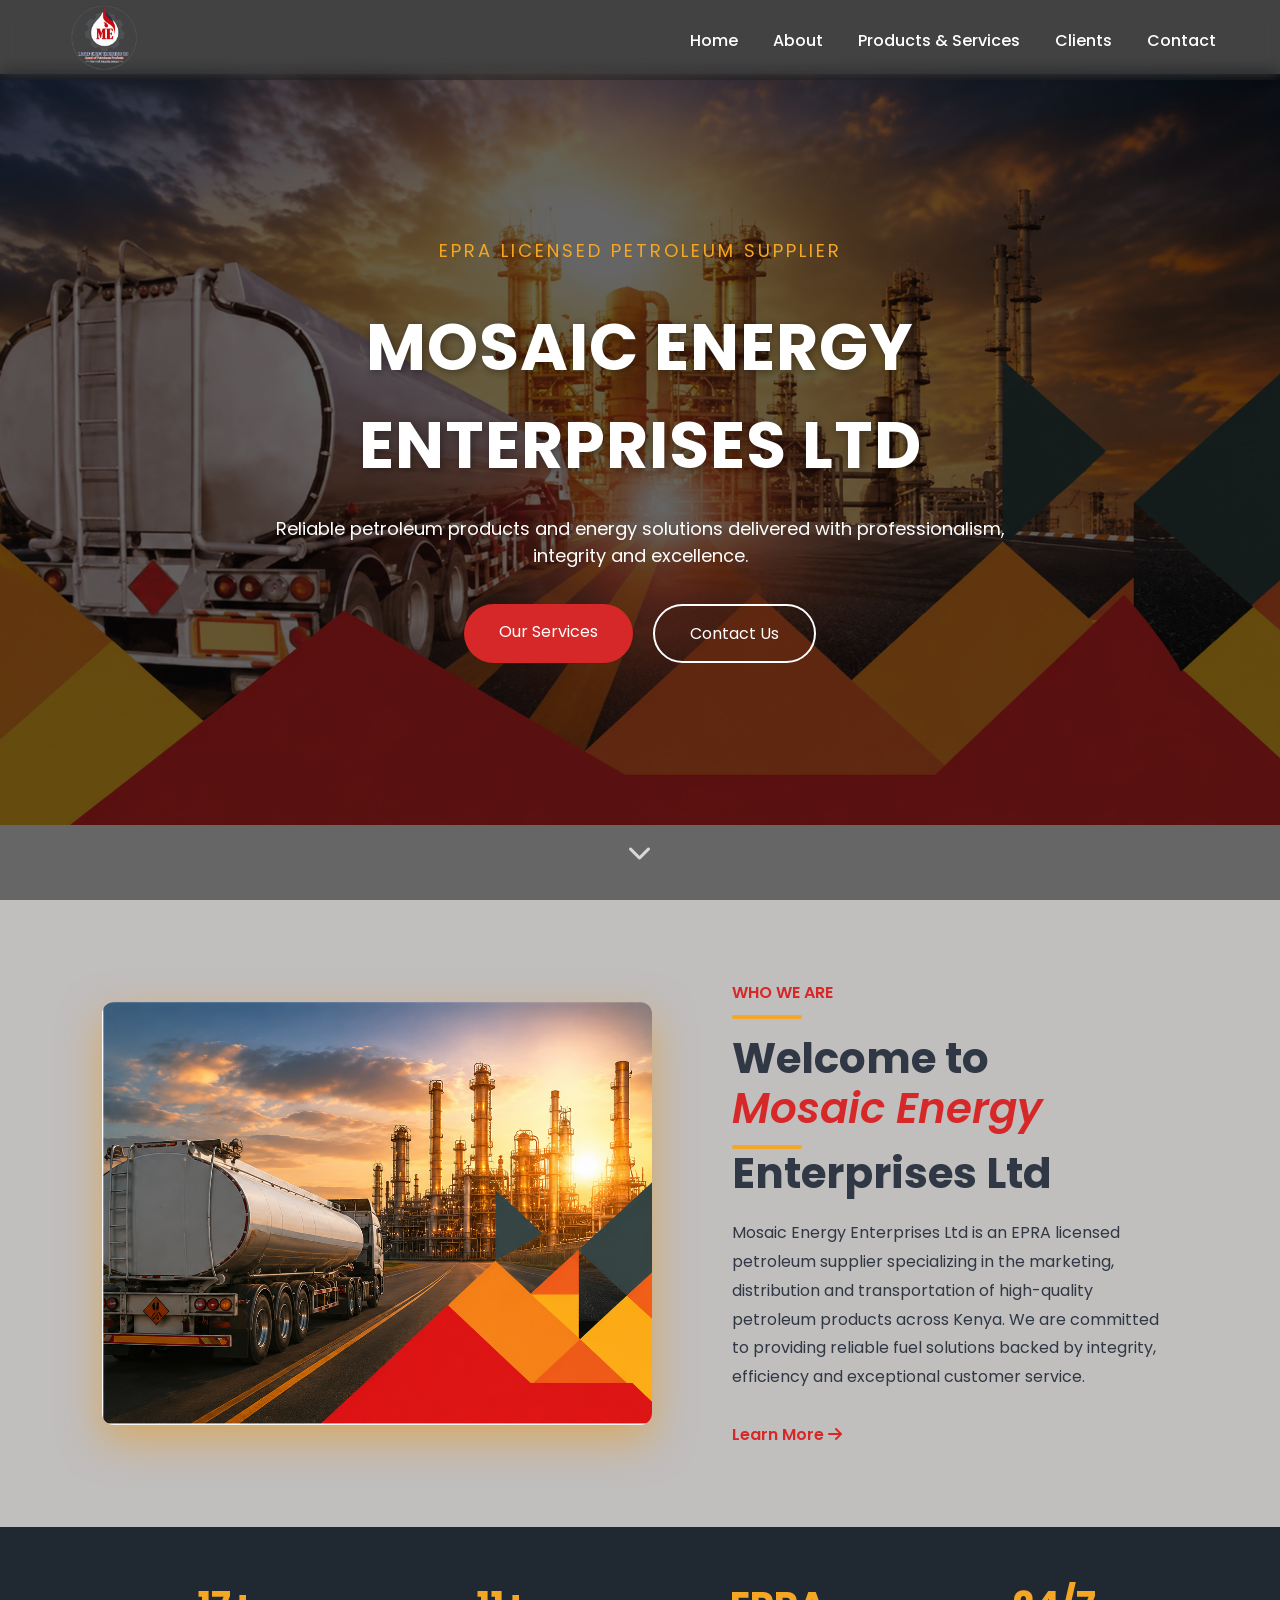
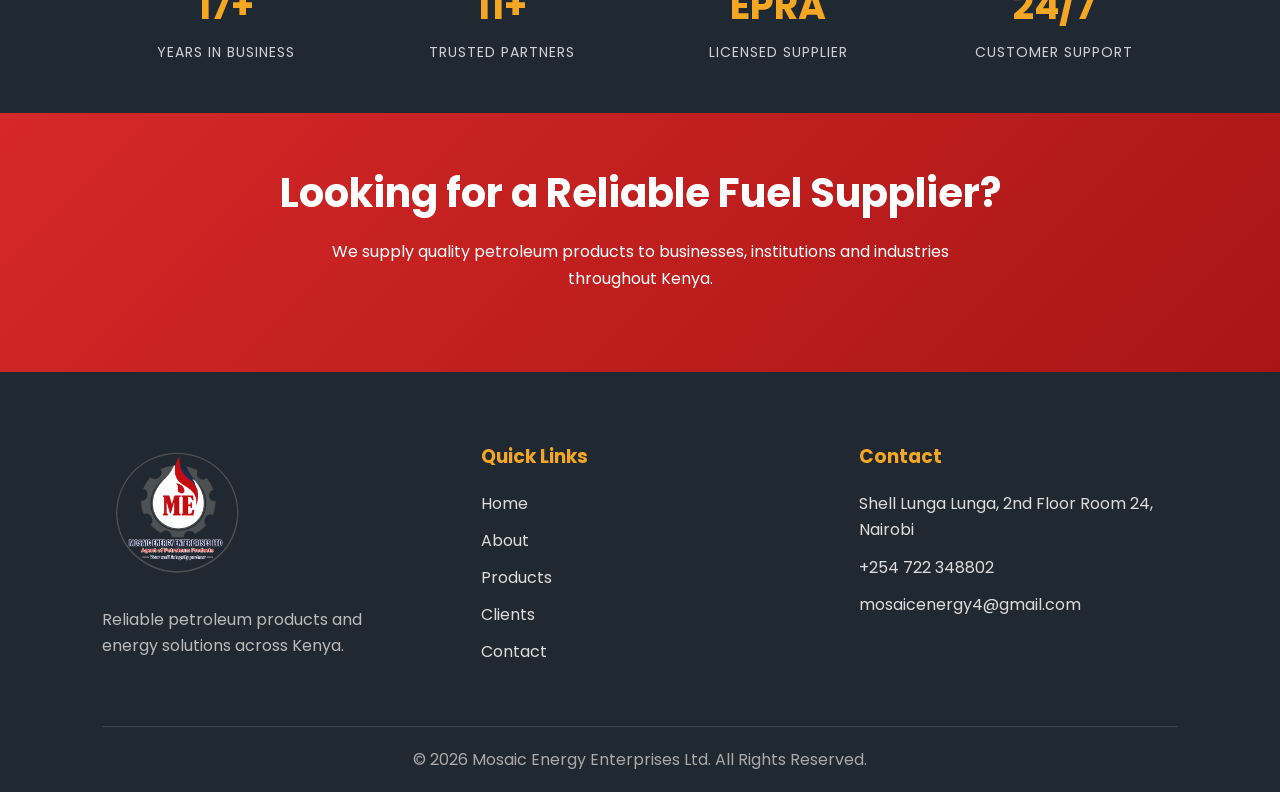
==== commit f3c05611: "Update index.html" ====
--- a/index.html
+++ b/index.html
@@ -107,7 +107,7 @@
 <h1 style="color:#FFFFFF;
            font-weight:700;
            letter-spacing:1px;
-           text-shadow:2px 2px 8px rgba(0,0,0,0.35);">MOSAIC ENERGY ENTERPRISE LTD</h1>
+           text-shadow:2px 2px 8px rgba(0,0,0,0.35);">MOSAIC ENERGY ENTERPRISES LTD</h1>
 
         <p>
 
